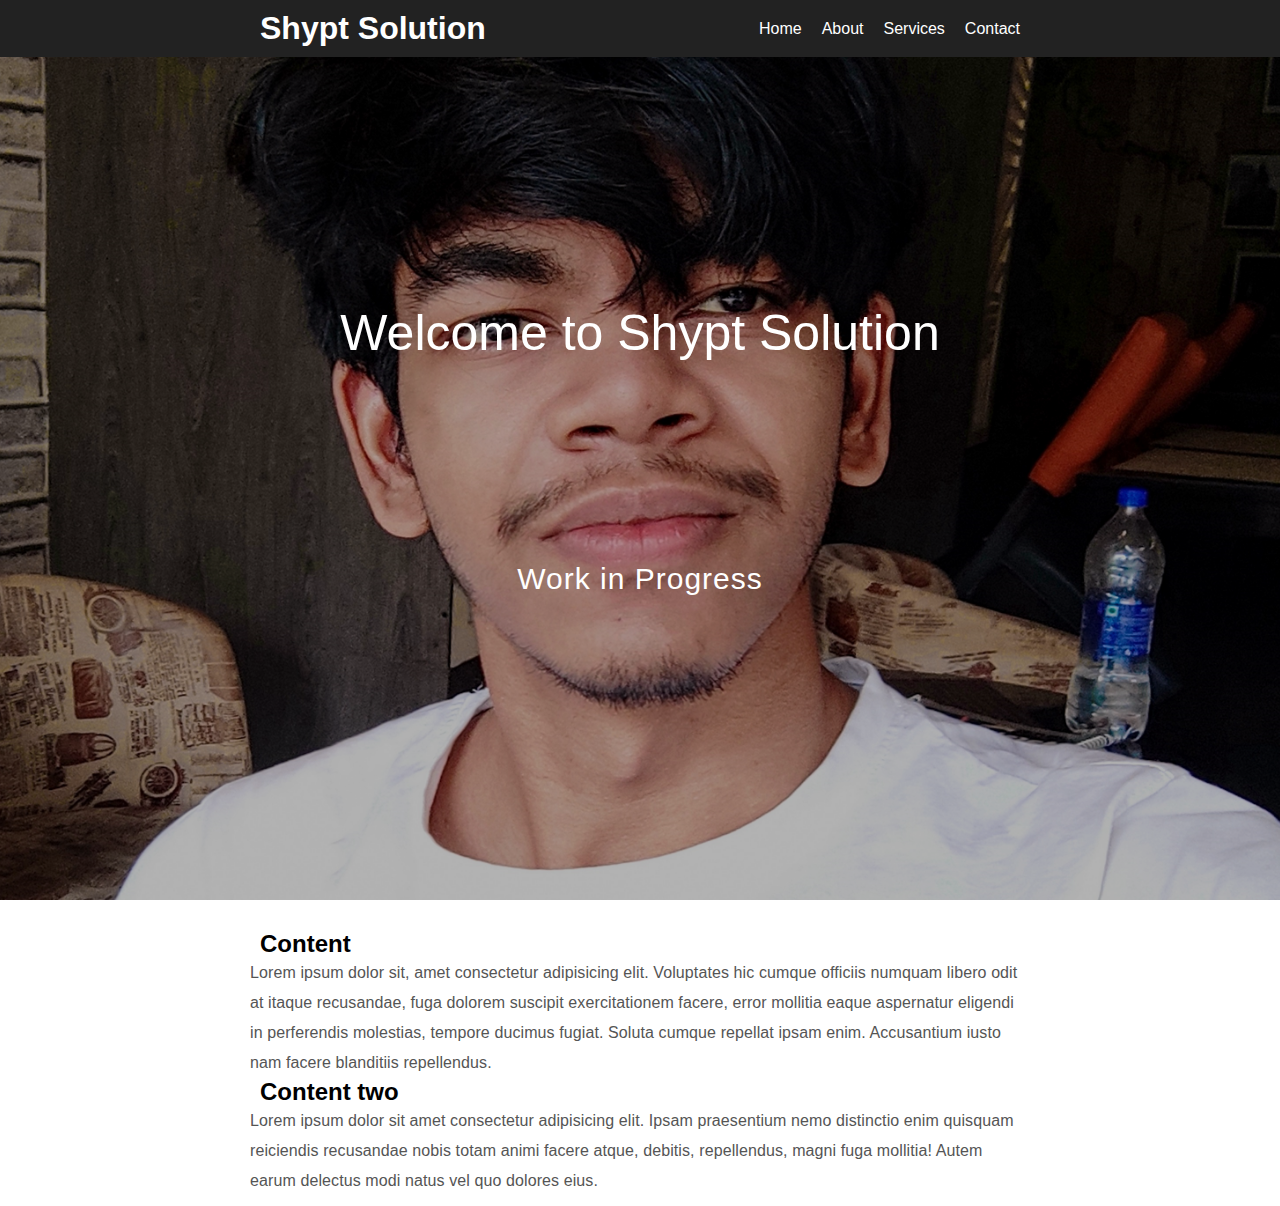
==== index.html @ 581d3d26 "trying" ====
<!DOCTYPE html>
<html lang="en">
<head>
    <meta charset="UTF-8">
    <meta http-equiv="X-UA-Compatible" content="IE=edge">
    <meta name="viewport" content="width=device-width, initial-scale=1.0">
    <title>Shypt Solution</title>
    <link rel="stylesheet" href="shypt.css">
</head>
<body>
    <nav class="nav">
        <div class="container">
            <h1 class="logo"><a href="#l">Shypt Solution</a></h1>
            <ul>
                <li><a href="#">Home</a></li>
                <li><a href="#">About</a></li>
                <li><a href="#">Services</a></li>
                <li><a href="#">Contact</a></li>
            </ul>

        </div>
    </nav>
    <div class="hero">
        <div class="container">
            <span>Welcome to Shypt Solution</span>
            <p>Work in Progress</p>
        </div>
    </div>
    
    <section class="container content">
        <h2>Content</h2>
        <p>Lorem ipsum dolor sit, amet consectetur adipisicing elit. Voluptates hic cumque officiis numquam libero odit at itaque recusandae, fuga dolorem suscipit exercitationem facere, error mollitia eaque aspernatur eligendi in perferendis molestias, tempore ducimus fugiat. Soluta cumque repellat ipsam enim. Accusantium iusto nam facere blanditiis repellendus.</p>
        <h3>Content two</h3>
        <p>Lorem ipsum dolor sit amet consectetur adipisicing elit. Ipsam praesentium nemo distinctio enim quisquam reiciendis recusandae nobis totam animi facere atque, debitis, repellendus, magni fuga mollitia! Autem earum delectus modi natus vel quo dolores eius.</p>
    </section> 

       <script src="shypt.js"></script>
</body>
</html>
---- shypt.css ----
*{
    box-sizing: border-box;
    margin: 0;
    padding: 0;
}

body{
    font-family: 'Lucida Sans', 'Lucida Sans Regular', 'Lucida Grande', 'Lucida Sans Unicode', Geneva, Verdana, sans-serif;
    
    justify-content: center;
    
    align-items: center;
    height: 100vh;
    margin: 0;
}

.nav{
    position: fixed;
    background-color: #222;
    top: 0;
    left: 0;
    right: 0;
    transition:all 0.3s ease-in;
}
nav ul{
    display: flex;
    list-style-type: none;

    align-items: center;
    justify-content: space-between;
}

nav a{
    color: white;
    text-decoration: none;
    padding: 10px;
}
.nav .container{
    display: flex;
    justify-content: space-between;
    align-items: center;
}
.nav.active{
    background-color: white;
    color: black;

}
.nav.active a{
    color: black;
}

.container{
    margin: 0 auto;
    padding: 10px;
    max-width: 800px;
}

.hero{
    background-image: url('ra.jpg');
    height: 100vh;
    margin-left: auto;
    /* image-resolution: ; */
    background-repeat: no-repeat;
    background-size: cover;
    
    background-position: bottom center;
    color: rgb(255, 255, 255);
    display: flex;
    justify-content: center;
    position: relative;
    align-items: center;
    flex-direction: column;
    margin-bottom: 20px;
    z-index: -2;
}

.hero span{
    margin-left: 0;
    color: white;
    font-size: 50px;
    margin-bottom: 200px;
    text-align: center;
}

.hero p{
    font-size: 30px;
    letter-spacing: 1px;
    margin-top: 200px;
    text-align: center;

}

.hero::before{
    content:'';
    position: absolute;
    top: 0;
    left: 0;
    width: 100%;
    height: 100vh;
    background-color:rgba(0,0,0,0.3);
    z-index: -1;
}

.content h2,
.content h3{
    font-size: 150%;
    margin-left: 10px;
}

.content p{
    color: #555;
    line-height: 30px;
    letter-spacing: 0.1px;
}
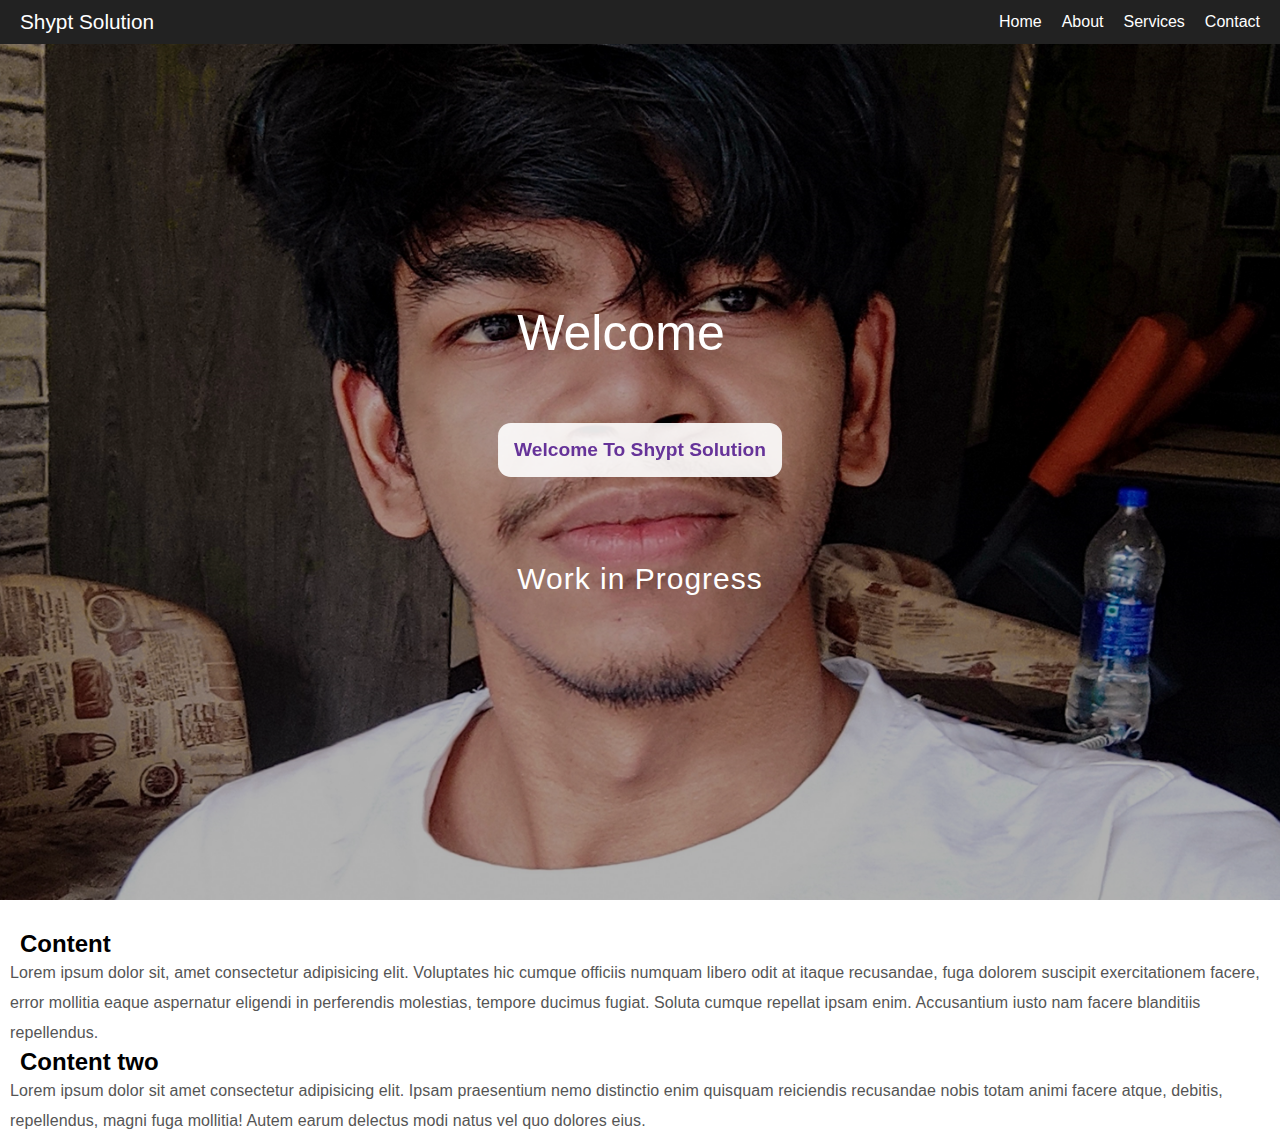
==== commit 829b9fa2: "Several changes" ====
--- a/index.html
+++ b/index.html
@@ -1,16 +1,19 @@
 <!DOCTYPE html>
 <html lang="en">
+
 <head>
     <meta charset="UTF-8">
     <meta http-equiv="X-UA-Compatible" content="IE=edge">
     <meta name="viewport" content="width=device-width, initial-scale=1.0">
     <title>Shypt Solution</title>
     <link rel="stylesheet" href="shypt.css">
+    <script src="https://kit.fontawesome.com/55a02fed73.js" crossorigin="anonymous"></script>
 </head>
+
 <body>
-    <nav class="nav">
+    <nav class="nav1">
         <div class="container">
-            <h1 class="logo"><a href="#l">Shypt Solution</a></h1>
+            <btn class="logo" id="openbtn"><a href="#l">Shypt Solution</a></btn>
             <ul>
                 <li><a href="#">Home</a></li>
                 <li><a href="#">About</a></li>
@@ -20,20 +23,47 @@
 
         </div>
     </nav>
+    <div class="nav2 nav2-black">
+        <div class="nav2 nav2-red">
+            <div class="nav2 nav2-white">
+                <button class="nav2-btn close-btn">
+                    <i class="fas fa-times"></i>
+                </button>
+                <img src="" alt="">
+                <span>Shypt Solution</span>
+                <ul>
+                    <li><a href="#">Home</a></li>
+                    <li><a href="#">About</a></li>
+                    <li><a href="#">Services</a></li>
+                    <li><a href="#">Contact</a></li>
+                </ul>
+            </div>
+        </div>
+    </div>
     <div class="hero">
         <div class="container">
-            <span>Welcome to Shypt Solution</span>
+            <span id="autoeffect">Welcome to Shypt Solution</span>
             <p>Work in Progress</p>
         </div>
     </div>
-    
+    <div id="toasts">
+        <!-- <div class="toast">Welcome To Shypt Solution</div> -->
+    </div>
+    <!-- <div><i class="fab fa-html5 icon"></i></div> -->
+
     <section class="container content">
         <h2>Content</h2>
-        <p>Lorem ipsum dolor sit, amet consectetur adipisicing elit. Voluptates hic cumque officiis numquam libero odit at itaque recusandae, fuga dolorem suscipit exercitationem facere, error mollitia eaque aspernatur eligendi in perferendis molestias, tempore ducimus fugiat. Soluta cumque repellat ipsam enim. Accusantium iusto nam facere blanditiis repellendus.</p>
+        <p>Lorem ipsum dolor sit, amet consectetur adipisicing elit. Voluptates hic cumque officiis numquam libero odit
+            at itaque recusandae, fuga dolorem suscipit exercitationem facere, error mollitia eaque aspernatur eligendi
+            in perferendis molestias, tempore ducimus fugiat. Soluta cumque repellat ipsam enim. Accusantium iusto nam
+            facere blanditiis repellendus.</p>
         <h3>Content two</h3>
-        <p>Lorem ipsum dolor sit amet consectetur adipisicing elit. Ipsam praesentium nemo distinctio enim quisquam reiciendis recusandae nobis totam animi facere atque, debitis, repellendus, magni fuga mollitia! Autem earum delectus modi natus vel quo dolores eius.</p>
-    </section> 
+        <p>Lorem ipsum dolor sit amet consectetur adipisicing elit. Ipsam praesentium nemo distinctio enim quisquam
+            reiciendis recusandae nobis totam animi facere atque, debitis, repellendus, magni fuga mollitia! Autem earum
+            delectus modi natus vel quo dolores eius.</p>
+    </section>
 
-       <script src="shypt.js"></script>
+    <script src="shypt.js"></script>
 </body>
+
 </html>--- a/shypt.css
+++ b/shypt.css
@@ -14,7 +14,7 @@
     margin: 0;
 }
 
-.nav{
+.nav1{
     position: fixed;
     background-color: #222;
     top: 0;
@@ -22,37 +22,40 @@
     right: 0;
     transition:all 0.3s ease-in;
 }
-nav ul{
+.nav1 ul{
     display: flex;
     list-style-type: none;
 
     align-items: center;
     justify-content: space-between;
 }
-
-nav a{
+.logo{
+    font-size: 1.3rem;
+}
+
+.nav1 a{
     color: white;
     text-decoration: none;
     padding: 10px;
 }
-.nav .container{
+.nav1 .container{
     display: flex;
     justify-content: space-between;
     align-items: center;
 }
-.nav.active{
+.nav1.active{
     background-color: white;
     color: black;
 
 }
-.nav.active a{
+.nav1.active a{
     color: black;
 }
 
 .container{
     margin: 0 auto;
     padding: 10px;
-    max-width: 800px;
+    
 }
 
 .hero{
@@ -111,4 +114,104 @@
     color: #555;
     line-height: 30px;
     letter-spacing: 0.1px;
+}
+
+.toast{
+    position: fixed;
+    top: 50%;
+    left: 50%;
+    transform: translate(-50%,-50%);
+    color: rebeccapurple;
+    font-weight: 700;
+    background-color: rgba(255,255,255,0.9);
+    padding: 1rem;
+    font-size: 1.2rem;
+    border-radius: 0.8rem;
+    transition: all 0.5s ease-in;
+}
+.icon{
+    visibility:hidden;
+    color: orange;
+    animation: grow 0.3s linear;
+    
+}
+
+@keyframes grow {
+    to{
+        transform: scale(10);
+        opacity: 0;
+    }
+}
+
+.nav2-btn{
+    border: none;
+    background-color: transparent;
+    cursor: pointer;
+    font-size: 1rem;
+}
+
+.nav2{
+    position: fixed;
+    top: 0;
+    left: 0;
+    height: 100vh;
+    transform: translateX(-100%);
+}
+.nav2.visible{
+    transform: translateX(0);
+}
+
+.nav2-black{
+    background-color: rgb(34,31,31);
+    width: 28%;
+    max-width: 280px;
+    min-width: 100px;
+    transition-delay: 0.4s;
+    transition:ease-in 0.4s;
+}
+.nav2-black.visible{
+    transition-delay: 0.4;
+    transition:ease-out 0.4s;
+}
+
+.nav2-red{
+    background-color: rgb(223, 32, 32);
+    width:90%;
+    transition-delay: 0.3s;
+    transition:ease-in 0.3s;
+}
+.nav2-red.visible{
+    transition-delay: 0.3s;
+    transition:ease-out 0.3s;
+}
+.nav2-white{
+    background-color: white;
+    width: 90%;
+    position:relative;
+    transition-delay: 0.2s;
+    transition:ease-in 0.2s;
+}
+.nav2-white.visible{
+    transition-delay: 0.4s;
+    transition:ease-out 0.4s;
+}
+.close-btn{
+    opacity: 0.3;
+    position: absolute;
+    right: 10px;
+    top: 27px;
+}
+.nav2 li a{
+    color: rgb(39, 3, 3);
+    text-decoration: none;
+    padding: 10px;
+    font-weight: 600;
+    margin-top: 10px;
+}
+.nav2 li{
+    margin-top: 10px;
+    margin-left: 5px;
+}
+.nav2 span{
+    margin-top: 15px;
 }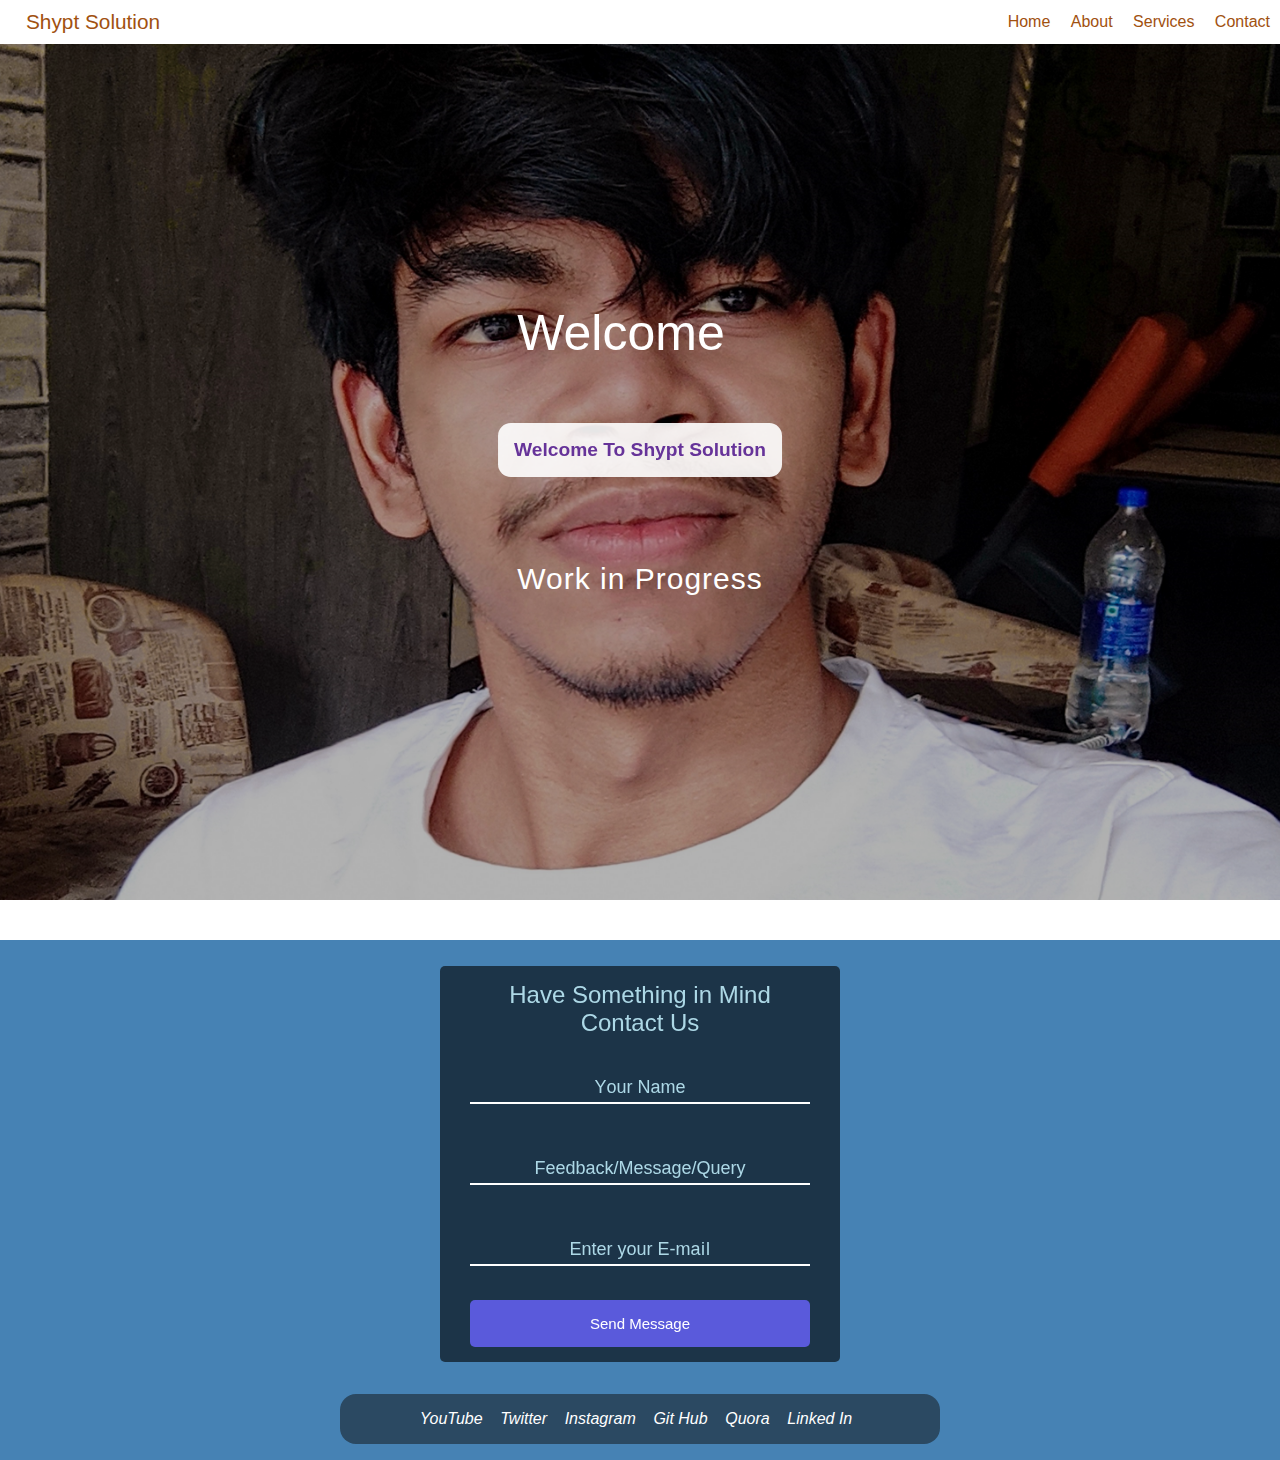
==== commit 594b31f3: "Major changes in Page" ====
--- a/index.html
+++ b/index.html
@@ -14,12 +14,13 @@
     <nav class="nav1">
         <div class="container">
             <btn class="logo" id="openbtn"><a href="#l">Shypt Solution</a></btn>
+            <div class="nav1-ul">
             <ul>
-                <li><a href="#">Home</a></li>
-                <li><a href="#">About</a></li>
-                <li><a href="#">Services</a></li>
-                <li><a href="#">Contact</a></li>
-            </ul>
+                <li><a href="#"><i class="fas fa-home"></i>&nbspHome</a></li>
+                <li><a href="#"><i class="fas fa-user-alt"></i>&nbspAbout</a></li>
+                <li><a href="#"><i class="fas fa-code-branch"></i>&nbspServices</a></li>
+                <li><a href="#linkcontact"><i class="fas fa-envelope"></i>&nbspContact</a></li>
+            </ul></div>
 
         </div>
     </nav>
@@ -52,15 +53,36 @@
     <!-- <div><i class="fab fa-html5 icon"></i></div> -->
 
     <section class="container content">
-        <h2>Content</h2>
-        <p>Lorem ipsum dolor sit, amet consectetur adipisicing elit. Voluptates hic cumque officiis numquam libero odit
-            at itaque recusandae, fuga dolorem suscipit exercitationem facere, error mollitia eaque aspernatur eligendi
-            in perferendis molestias, tempore ducimus fugiat. Soluta cumque repellat ipsam enim. Accusantium iusto nam
-            facere blanditiis repellendus.</p>
-        <h3>Content two</h3>
-        <p>Lorem ipsum dolor sit amet consectetur adipisicing elit. Ipsam praesentium nemo distinctio enim quisquam
-            reiciendis recusandae nobis totam animi facere atque, debitis, repellendus, magni fuga mollitia! Autem earum
-            delectus modi natus vel quo dolores eius.</p>
+        
+    </section>
+    <section class="contact" id="linkcontact">
+        
+        <div class="contact-us-form">
+            <div class="form-heading">Have Something in Mind <br>
+                Contact Us </div>
+            <form action="https://formsubmit.co/shyptsolution@gmail.com" method="POST">
+                <div class="form-control label" id="name"><input type="text" name="name" required ><label >Your Name</label></div>
+                <div class="form-control label" id="message"><input type="text" name="message" required ><label>Feedback/Message/Query</label></div>
+                <div class="form-control label" id="message"><input type="email" name="message" required ><label>Enter your E-mail</label></div>
+                <!-- <div class="form-control label" id="email"> <input type="email" name="email" ><label >Enter Your E-mail Address</label></div> -->
+               
+                <input type="text" name="_honey" style="display:none">
+                <input type="hidden" name="_autoresponse" value="your custom message">
+                <input type="hidden" name="_template" value="table">
+                <button type="submit" class="btn">Send Message</button>
+           </form>
+        </div>
+        <div class="contact-us">
+            <ul>
+                <li><i class="fab fa-youtube"><a href="https://www.youtube.com/channel/UC3um1eJD7AQmhTqctXguaWA/videos">YouTube</a></i></li>
+                <li><i class="fab fa-twitter"><a href="https://twitter.com/iraunit">Twitter</a></i></li>
+                <li><i class="fab fa-instagram"><a href="https://www.instagram.com/shyptsolution/">Instagram</a></i></li>
+                
+                <li><i class="fab fa-github"><a href="https://github.com/iraunit">Git Hub</a></i></li>
+                <li><i class="fab fa-quora"><a href="https://www.quora.com/profile/Raunit-Verma-9"target="_blank">Quora</a></i></li>
+                <li><i class="fab fa-linkedin"><a href="https://www.linkedin.com/in/iraunit/" target="_blank">Linked In</a></i></li>
+            </ul>
+        </div>
     </section>
 
     <script src="shypt.js"></script>
--- a/shypt.css
+++ b/shypt.css
@@ -16,7 +16,7 @@
 
 .nav1{
     position: fixed;
-    background-color: #222;
+    background-color: #ffffff;
     top: 0;
     left: 0;
     right: 0;
@@ -24,8 +24,10 @@
 }
 .nav1 ul{
     display: flex;
+    flex-direction: row;
     list-style-type: none;
-
+    width: 30%;
+    font-size: 1em;
     align-items: center;
     justify-content: space-between;
 }
@@ -34,22 +36,38 @@
 }
 
 .nav1 a{
-    color: white;
+    color: rgb(161, 81, 16);
     text-decoration: none;
-    padding: 10px;
-}
+    display: flex;
+    flex-direction: row;
+    margin-left: 1rem;
+    /* padding: 0.2rem; */
+}
+.nav1 i{
+    color: rgb(46, 46, 46);
+}
+.nav1.active i{
+    color: white;
+}
+
 .nav1 .container{
     display: flex;
     justify-content: space-between;
-    align-items: center;
+    
+
+    align-items: center;
+}
+.nav1.container.nav1-ul{
+    right: 0;
+    position: relative;
 }
 .nav1.active{
-    background-color: white;
-    color: black;
+    background-color: rgb(0, 0, 0);
+    color: rgb(255, 255, 255);
 
 }
 .nav1.active a{
-    color: black;
+    color: rgb(255, 255, 255);
 }
 
 .container{
@@ -214,4 +232,139 @@
 }
 .nav2 span{
     margin-top: 15px;
+}
+.contact{
+    background-color: steelblue;
+    padding: 1em;
+}
+.contact-us-form{
+    padding: 0.5em;
+}
+
+.contact-us{
+    background-color: rgba(15, 15, 15, 0.5);
+    padding: 1em;
+    border-radius: 1em;
+    margin-top: 2em;
+    bottom: 0;
+    position: relative;
+    max-width: 600px;
+    transform: translateX(-50%);
+    left: 50%;
+}
+.contact-us ul{
+    display: flex;
+    flex-direction:row;
+    justify-content: center;
+    list-style: none;
+    font-size: 1em;
+    
+    
+}
+.contact-us ul a{
+    text-decoration: none;
+    color: white;
+    
+    margin-left: 0.3em;
+    font-family: 'Segoe UI', Tahoma, Geneva, Verdana, sans-serif;
+}
+.contact-us ul li{
+    margin-right: 0.8em;
+}
+.form-heading{
+    align-items: center;
+    margin: 0;
+    text-align: center;
+    margin-bottom:20px;
+    font-size: 1.5em;
+    color: lightblue;
+}
+
+.contact-us-form{
+    
+    align-items: center;
+    
+    margin-top: 10px;
+    position: relative;
+    left: 50%;
+    transform: translateX(-50%);
+    text-align: center;
+    max-width: 400px;
+    align-items: center;
+    margin-bottom:20px;
+    color: lightblue;
+    justify-content: center;
+    border-radius: 5px;
+    padding: 15px 30px;
+    align-items: center;
+    background-color:rgba(0,0,0,0.6);
+}
+
+#name{
+    position: relative;
+    margin: 40px 0 40px;
+    margin-top: 40px;
+    
+   max-width: 100%; 
+}
+#message{
+    position: relative;
+    margin: 60px 0 40px;
+    max-width: 100%;
+}
+/* #email{
+    position: relative;
+    margin: 60px 0 40px;
+    width: 275px;
+} */
+
+.contact-us-form input{
+    background-color: transparent;
+    border: 0;
+    position: absolute;
+    display: block;
+    border-bottom: 2px white solid;
+    width: 100%;
+    padding: 5px;
+    color: white;
+}
+
+
+.contact-us-form .btn{
+    background-color: rgb(90, 90, 219);
+    padding: 15px;
+    color: white;
+    width:100%;
+    font-size: 15px;
+    border-radius: 5px;
+    border: 0;
+    
+}
+
+.btn:active{
+    transform: scale(0.98);
+}
+
+
+ 
+.form-control input:focus,
+.form-control input:valid{
+    outline: 0;
+    border-bottom-color: lightblue;
+} 
+
+
+
+.form-control label span{
+    display: inline-block;
+    font-size: 18px;
+    min-width: 5px;
+    transition: 0.3s cubic-bezier(0.68, -0.55, 0.265,1.55);
+   
+}
+
+.form-control input:focus + label span,
+.form-control input:valid + label span{
+    color: lightblue;
+    transform: translateY(-30px);
 }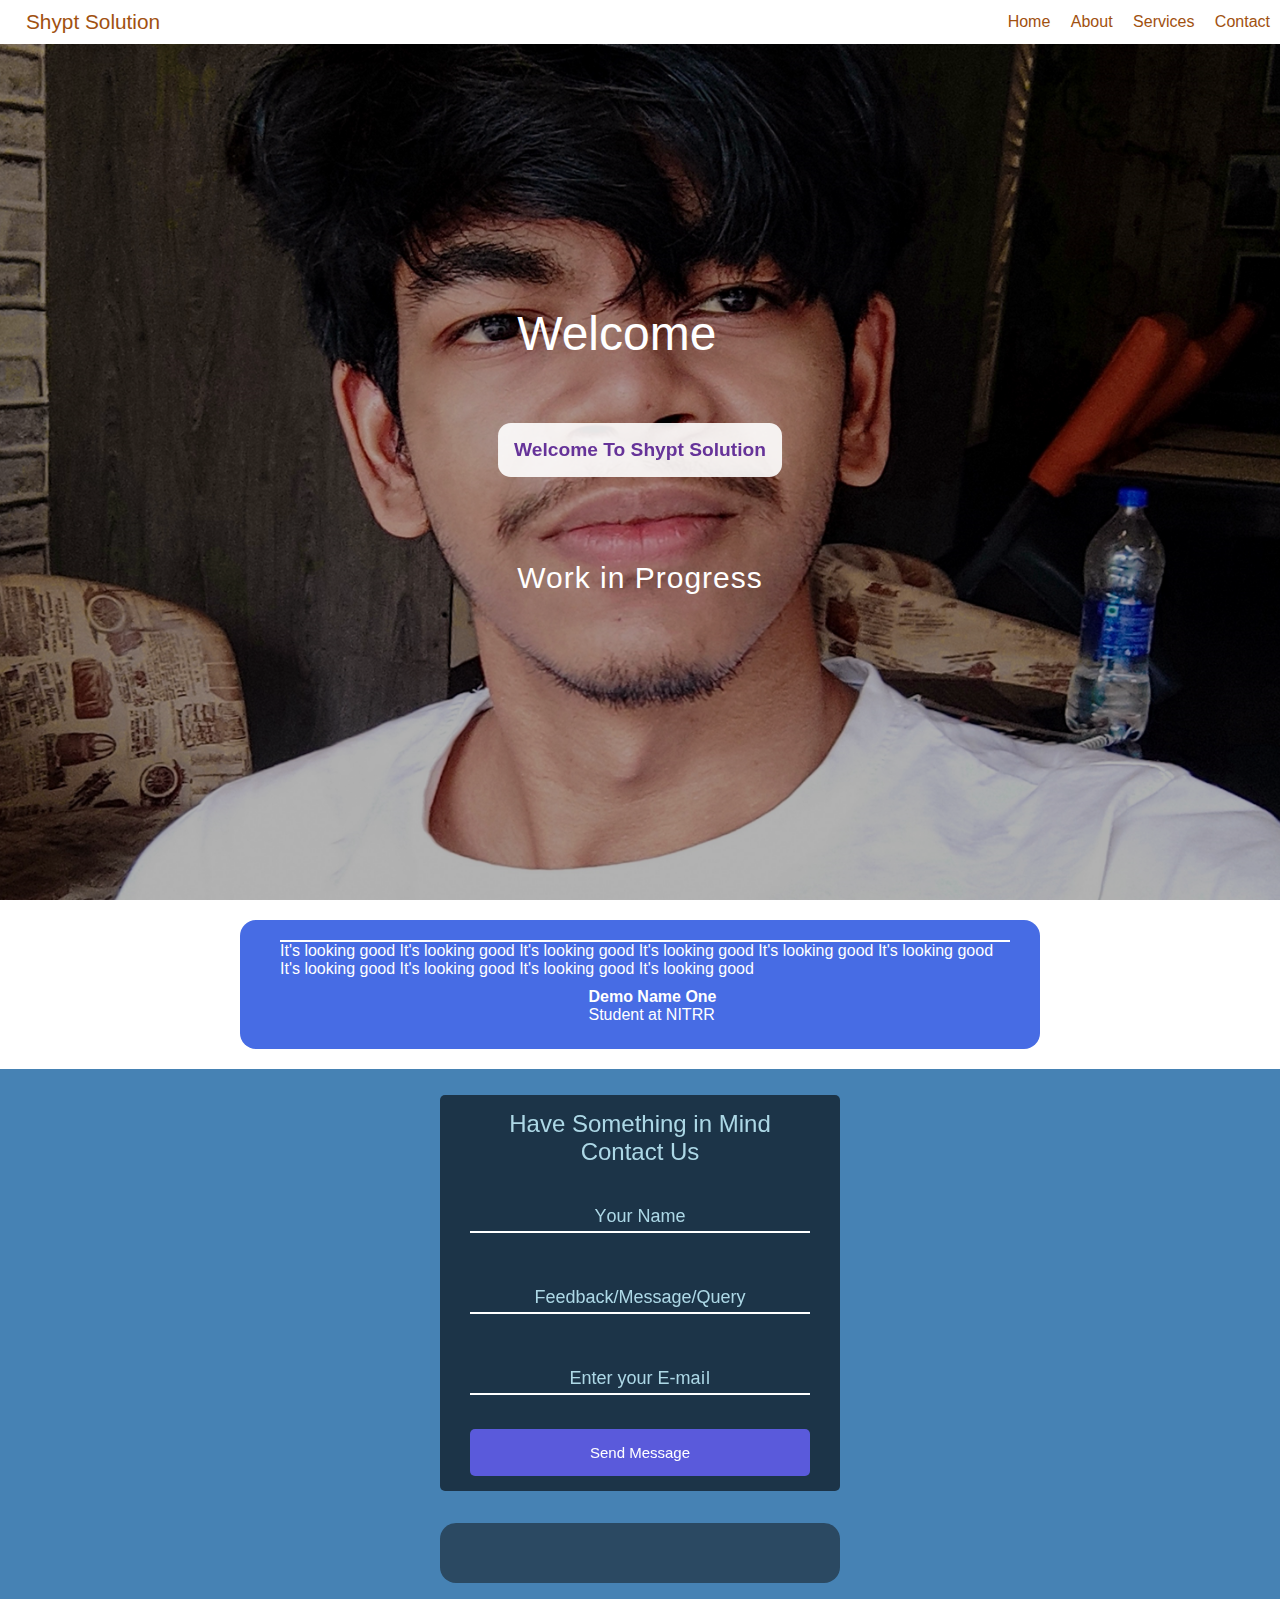
==== commit 99397310: "V06.08.2021" ====
--- a/index.html
+++ b/index.html
@@ -52,18 +52,46 @@
     </div>
     <!-- <div><i class="fab fa-html5 icon"></i></div> -->
 
-    <section class="container content">
-        
-    </section>
+    
+        <div class="testimonial-container">
+             <div class="progress-bar"></div>
+             <div class="fas fa-quote-right fa-quote"></div>
+             <div class="fas fa-quote-left fa-quote"></div>
+             <p class="testimonial">
+                 
+             </p>
+             
+             <div class="user">
+                 <br>
+                 <img src="" class="user-image"alt="">
+                 <div class="user-details">
+                    <h4 class="username" id="user-name"></h4>
+                    <p class="role"></p>
+                </div>
+             </div>
+             <div class="arrow left-arrow" id="left">
+                 <icon class="fas fa-arrow-left"></icon>
+             </div>
+             <div class="arrow right-arrow" id="right">
+                <icon class="fas fa-arrow-right"></icon>
+            </div>
+
+             
+        </div>
+    
+
     <section class="contact" id="linkcontact">
         
         <div class="contact-us-form">
             <div class="form-heading">Have Something in Mind <br>
                 Contact Us </div>
-            <form action="https://formsubmit.co/shyptsolution@gmail.com" method="POST">
+            <form action="https://formsubmit.co/ca68b0d860aec4f43364bdffc160c1e4" method="POST">
                 <div class="form-control label" id="name"><input type="text" name="name" required ><label >Your Name</label></div>
-                <div class="form-control label" id="message"><input type="text" name="message" required ><label>Feedback/Message/Query</label></div>
-                <div class="form-control label" id="message"><input type="email" name="message" required ><label>Enter your E-mail</label></div>
+                <div class="form-control label" id="message"><input type="text" name="type" required ><label>Feedback/Message/Query</label></div>
+                <!-- <div class="form-control label" id="message">
+                    <textarea name="message" id="" cols="30" rows="10"></textarea>
+                    <label>Feedback/Message/Query</label></div> -->
+                <div class="form-control label" id="message"><input type="email" name="email" required ><label>Enter your E-mail</label></div>
                 <!-- <div class="form-control label" id="email"> <input type="email" name="email" ><label >Enter Your E-mail Address</label></div> -->
                
                 <input type="text" name="_honey" style="display:none">
@@ -74,13 +102,13 @@
         </div>
         <div class="contact-us">
             <ul>
-                <li><i class="fab fa-youtube"><a href="https://www.youtube.com/channel/UC3um1eJD7AQmhTqctXguaWA/videos">YouTube</a></i></li>
-                <li><i class="fab fa-twitter"><a href="https://twitter.com/iraunit">Twitter</a></i></li>
-                <li><i class="fab fa-instagram"><a href="https://www.instagram.com/shyptsolution/">Instagram</a></i></li>
+                <li><a href="https://www.youtube.com/channel/UC3um1eJD7AQmhTqctXguaWA/videos"target="_blank"><i class="fab fa-youtube"></a></i></li>
+                <li><a href="https://twitter.com/iraunit"target="_blank"><i class="fab fa-twitter"></i></a></li>
+                <li><a href="https://www.instagram.com/shyptsolution/"target="_blank"><i class="fab fa-instagram"></i></a></li>
                 
-                <li><i class="fab fa-github"><a href="https://github.com/iraunit">Git Hub</a></i></li>
-                <li><i class="fab fa-quora"><a href="https://www.quora.com/profile/Raunit-Verma-9"target="_blank">Quora</a></i></li>
-                <li><i class="fab fa-linkedin"><a href="https://www.linkedin.com/in/iraunit/" target="_blank">Linked In</a></i></li>
+                <li><a href="https://github.com/iraunit"target="_blank"><i class="fab fa-github"></i></a></li>
+                <li><a href="https://www.quora.com/profile/Raunit-Verma-9"target="_blank"><i class="fab fa-quora"></i></a></li>
+                <li><a href="https://www.linkedin.com/in/iraunit/" target="_blank"><i class="fab fa-linkedin"></i></a></li>
             </ul>
         </div>
     </section>
--- a/shypt.css
+++ b/shypt.css
@@ -2,6 +2,23 @@
     box-sizing: border-box;
     margin: 0;
     padding: 0;
+}
+@media (max-width: 605px) {
+    
+  
+.testimonial-container{
+    padding-left:  10px;
+}
+.contact-us{
+    display: flex;
+    flex-direction: row;
+}
+
+.nav1 ul{
+    display: flex;
+    flex-direction:flex-start;
+    justify-content: flex-start;
+}
 }
 
 body{
@@ -98,8 +115,8 @@
 .hero span{
     margin-left: 0;
     color: white;
-    font-size: 50px;
-    margin-bottom: 200px;
+    font-size: 3em;
+    margin-bottom: 10em;
     text-align: center;
 }
 
@@ -248,7 +265,7 @@
     margin-top: 2em;
     bottom: 0;
     position: relative;
-    max-width: 600px;
+    max-width: 25em;
     transform: translateX(-50%);
     left: 50%;
 }
@@ -257,20 +274,24 @@
     flex-direction:row;
     justify-content: center;
     list-style: none;
-    font-size: 1em;
+    font-size: 1.5em;
     
     
 }
 .contact-us ul a{
     text-decoration: none;
-    color: white;
+    color: rgb(255, 255, 255);
     
     margin-left: 0.3em;
     font-family: 'Segoe UI', Tahoma, Geneva, Verdana, sans-serif;
 }
 .contact-us ul li{
     margin-right: 0.8em;
-}
+    
+}
+.contact-us.fa-youtube{
+    margin-right: 0.8em;
+   font-size:2em ; }
 .form-heading{
     align-items: center;
     margin: 0;
@@ -367,4 +388,99 @@
 .form-control input:valid + label span{
     color: lightblue;
     transform: translateY(-30px);
+}
+
+.testimonial-container{
+    background-color: #476ce4;
+    color: white;
+    max-width: 800px;
+    margin:  auto;
+    padding: 20px 30px;
+    padding-left: 40px;
+    border-radius: 1em;
+    position: relative;
+    margin-bottom: 20px;
+    z-index: -1;
+}
+.testimonial-container p{
+    color: white;
+}
+
+#right{
+    position: absolute;
+    right: 0px;
+    top: 50%;
+    transform: translateY(-50%);
+    font-size: 2em;
+    color: lightblue;
+}
+#right:hover{
+    cursor: pointer;
+}
+#left:hover{
+    cursor: pointer;
+}
+#left{
+    position: absolute;
+    left: 0px;
+    top: 50%;
+    transform: translateY(-50%);
+    font-size: 2em;
+    color: lightblue;
+}
+
+.fa-quote{
+    color: rgba(255, 255, 255, 0.3);
+    font-size: 1.5em;
+    position: absolute;
+    top: 20px;
+}
+.fa-quote-right{
+    right: 20px;
+}
+.fa-quote-left{
+    left: 10px;
+}
+
+.user{
+    display: flex;
+    margin-top: 5px;
+    padding: 5px;
+    bottom: 0;
+    align-items: center;
+    justify-content: center;
+    transition: all 0.3s ease-in;
+}
+
+.user-image{
+    margin-top: 10px;
+    border-radius: 50%;
+    max-height: 75px;
+}
+
+.user-details{
+    position:relative;
+    margin-left: 15px;
+    bottom: 0;
+}
+.user-name h4{
+    font-weight: 400;
+    position:absolute;
+    margin-top: 25px;
+    bottom: 0;
+}
+
+.progress-bar{
+    background-color: white;
+    height: 2px;
+    position: relative;
+    width: 100%;
+    animation: grow 10s infinite ;
+    transform-origin: left;
+}
+
+@keyframes grow{
+    0%{
+        transform: scaleX(0);
+    }
 }